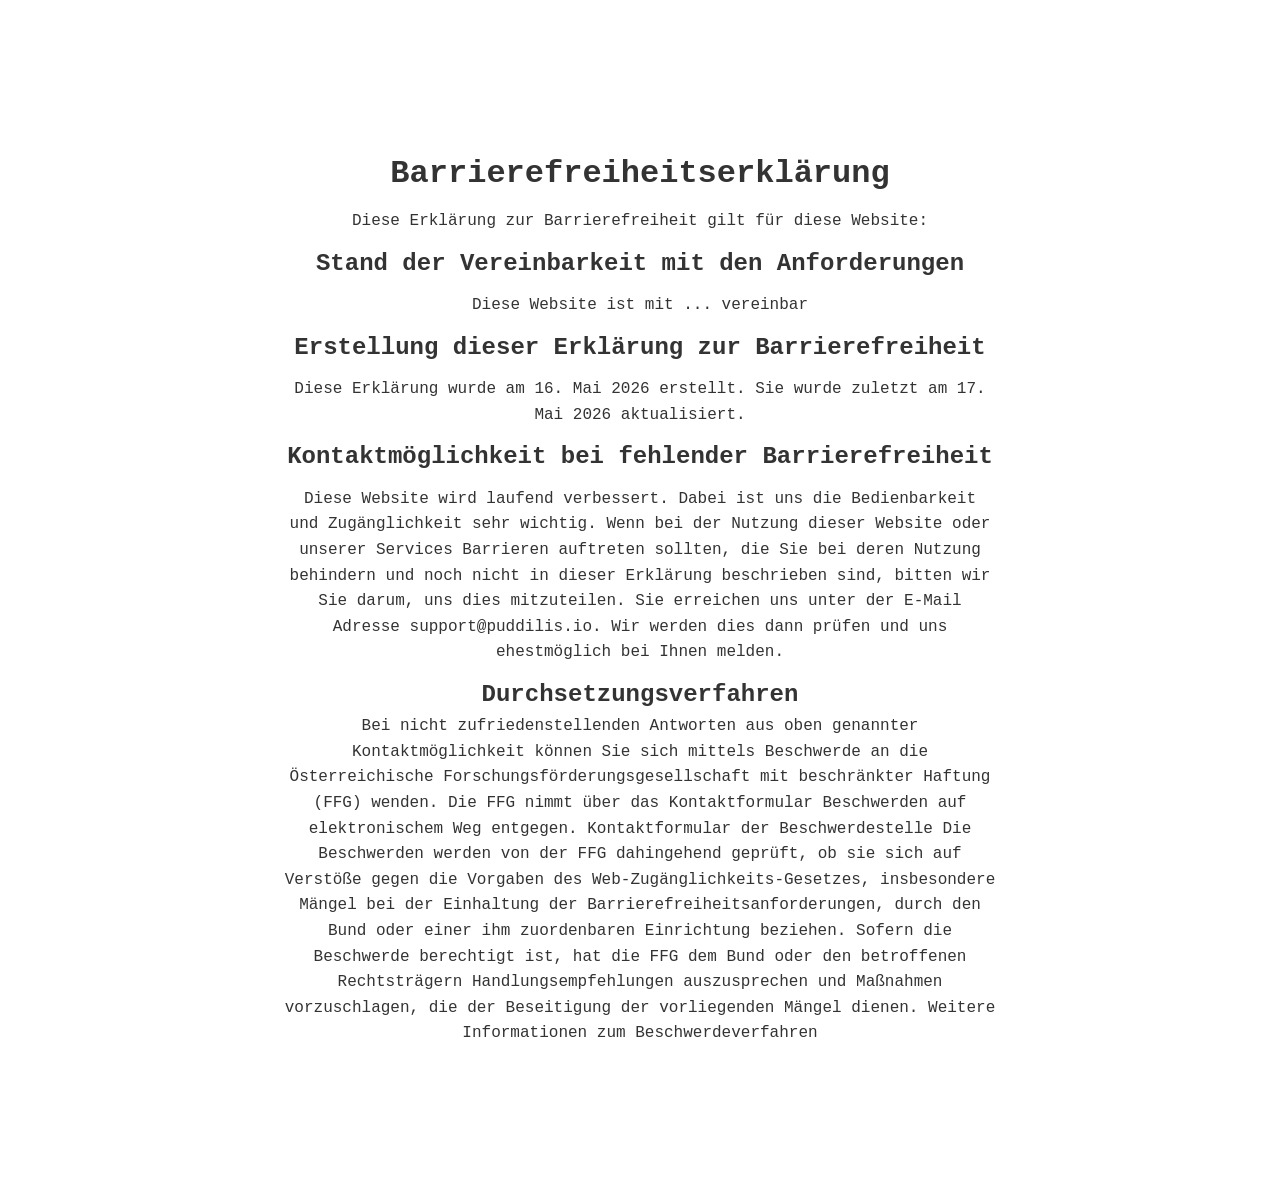
==== barrierefreiheitserklaerung.html @ 447d694d "Added files" ====
<!DOCTYPE html>
<html>
<head>
    <meta charset="UTF-8" />
    <title>Barrierefreiheitserklärung</title>
    <link rel="stylesheet" href="styles.css">
</head>

<div class="content">
<h1>Barrierefreiheitserklärung</h1>

<p>Diese Erklärung zur Barrierefreiheit gilt für diese Website: </p>

<h2>Stand der Vereinbarkeit mit den Anforderungen</h2>
<p>Diese Website ist mit ... vereinbar</p>


<h2>Erstellung dieser Erklärung zur Barrierefreiheit</h2>
<p>
    Diese Erklärung wurde am 16. Mai 2026 erstellt. 
    Sie wurde zuletzt am 17. Mai 2026 aktualisiert.
</p>

<h2>Kontaktmöglichkeit bei fehlender Barrierefreiheit</h2>
<p>
    Diese Website wird laufend verbessert.
    Dabei ist uns die Bedienbarkeit und Zugänglichkeit sehr wichtig. 
    Wenn bei der Nutzung dieser Website oder unserer Services
    Barrieren auftreten sollten, die Sie bei deren Nutzung behindern 
    und noch nicht in dieser Erklärung beschrieben sind, 
    bitten wir Sie darum, uns dies mitzuteilen. 
    Sie erreichen uns unter der E-Mail Adresse support@puddilis.io. 
    Wir werden dies dann prüfen und uns ehestmöglich bei Ihnen melden.
</p>

<h2>Durchsetzungsverfahren</h2>

Bei nicht zufriedenstellenden Antworten aus oben genannter Kontaktmöglichkeit 
können Sie sich mittels Beschwerde an die Österreichische Forschungsförderungsgesellschaft mit beschränkter Haftung (FFG) wenden. 
Die FFG nimmt über das Kontaktformular Beschwerden auf elektronischem Weg entgegen. 
Kontaktformular der Beschwerdestelle

Die Beschwerden werden von der FFG dahingehend geprüft, ob sie sich auf Verstöße gegen die Vorgaben des Web-Zugänglichkeits-Gesetzes, insbesondere Mängel bei der Einhaltung der Barrierefreiheitsanforderungen, durch den Bund oder einer ihm zuordenbaren Einrichtung beziehen.

Sofern die Beschwerde berechtigt ist, hat die FFG dem Bund oder den betroffenen Rechtsträgern Handlungsempfehlungen auszusprechen und Maßnahmen vorzuschlagen, die der Beseitigung der vorliegenden Mängel dienen. 
Weitere Informationen zum Beschwerdeverfahren



</body>
</html>
---- styles.css ----
/* Basis-Reset */

* {
  margin: 0;
  padding: 0;
  box-sizing: border-box;
}

body {
  font-family: 'Nimbus Mono PS', 'Courier New', monospace;  line-height: 1.6;
  background-image: url('pictures/marble.jpg');
  color: #333;
  text-align: center;
  margin: 10% 20%;

}

ul {
  text-align: left;
  padding: 10px;
}

header, footer {
  background-color: #333;
  color: white;
  padding: 10px 20px;
  text-align: center;
}

p {
  padding: 10px;
}

img {
  display: block;
  margin: auto;
  width: 25%;
}

.content {
  background-color: white;
  padding:20px;
}

hr {
  margin-bottom: 20px;
}

main {
  padding: 20px;
  background-color: white;
  border-radius: 4px;
  max-width: 800px;
  margin: 20px auto;
}

.footnote {
  float: footnote;
}

/* Table */

/* Three image containers (use 25% for four, and 50% for two, etc) */
.column {
  float: left;
  width: 33.33%;
  padding: 5px;
}

/* Clear floats after image containers */
.row::after {
  content: "";
  clear: both;
  display: table;
}
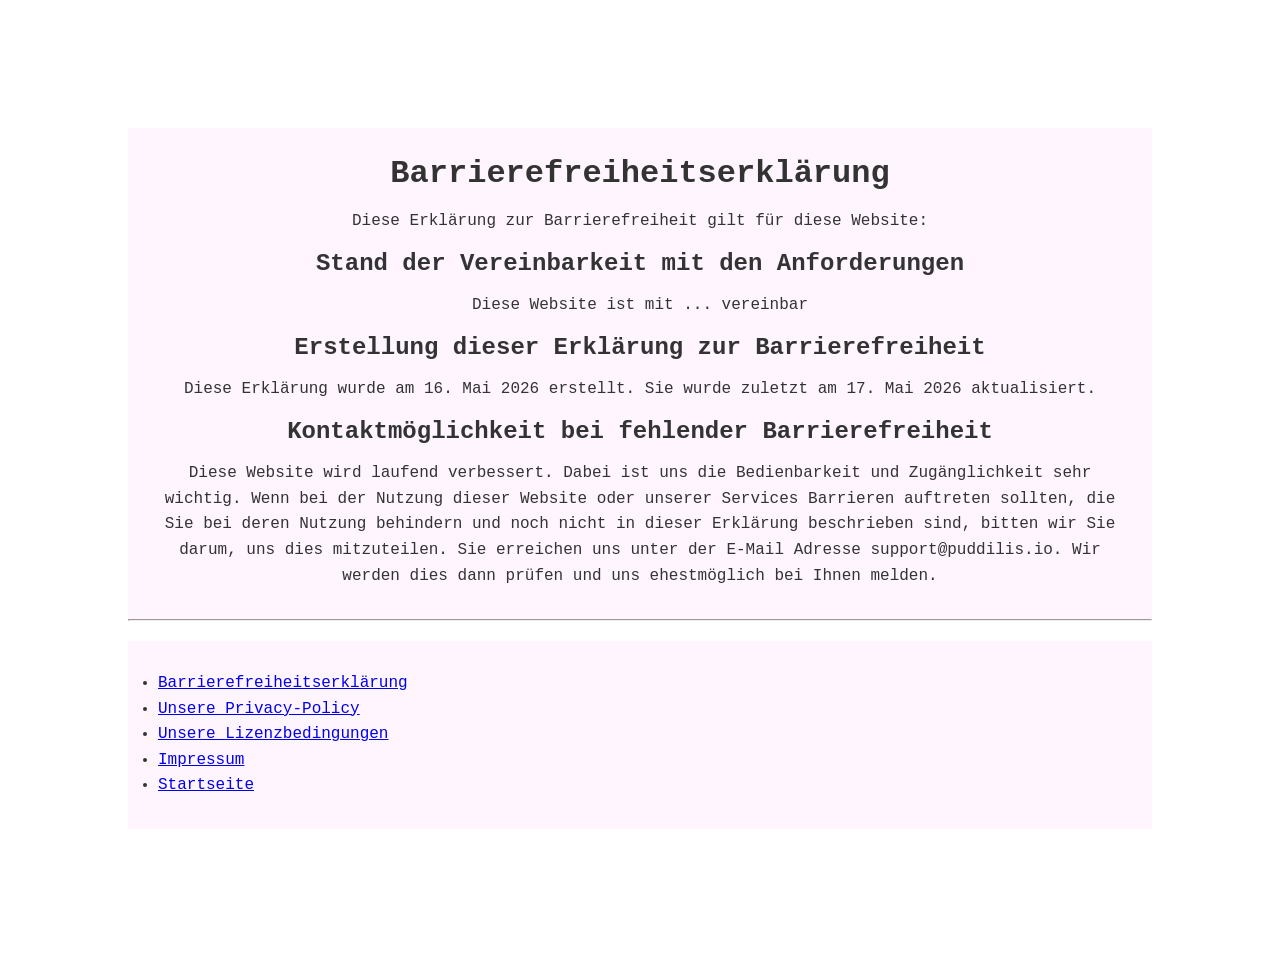
==== commit a55f7aa1: "Add files via upload" ====
--- a/barrierefreiheitserklaerung.html
+++ b/barrierefreiheitserklaerung.html
@@ -5,7 +5,7 @@
     <title>Barrierefreiheitserklärung</title>
     <link rel="stylesheet" href="styles.css">
 </head>
-
+<body>
 <div class="content">
 <h1>Barrierefreiheitserklärung</h1>
 
@@ -32,20 +32,17 @@
     Sie erreichen uns unter der E-Mail Adresse support@puddilis.io. 
     Wir werden dies dann prüfen und uns ehestmöglich bei Ihnen melden.
 </p>
+</div>
+    <hr>
+    <div class="bottom_nav">
+        <ul>
+            <li><a href="barrierefreiheitserklaerung.html">Barrierefreiheitserklärung</a></li>
+            <li><a href="datenschutz.html">Unsere Privacy-Policy</a></li>
+            <li><a href="lizenz.html">Unsere Lizenzbedingungen</a></li>
+            <li><a href="impressum.html">Impressum</a></li>
+            <li><a href="index.html">Startseite</a></li>
 
-<h2>Durchsetzungsverfahren</h2>
-
-Bei nicht zufriedenstellenden Antworten aus oben genannter Kontaktmöglichkeit 
-können Sie sich mittels Beschwerde an die Österreichische Forschungsförderungsgesellschaft mit beschränkter Haftung (FFG) wenden. 
-Die FFG nimmt über das Kontaktformular Beschwerden auf elektronischem Weg entgegen. 
-Kontaktformular der Beschwerdestelle
-
-Die Beschwerden werden von der FFG dahingehend geprüft, ob sie sich auf Verstöße gegen die Vorgaben des Web-Zugänglichkeits-Gesetzes, insbesondere Mängel bei der Einhaltung der Barrierefreiheitsanforderungen, durch den Bund oder einer ihm zuordenbaren Einrichtung beziehen.
-
-Sofern die Beschwerde berechtigt ist, hat die FFG dem Bund oder den betroffenen Rechtsträgern Handlungsempfehlungen auszusprechen und Maßnahmen vorzuschlagen, die der Beseitigung der vorliegenden Mängel dienen. 
-Weitere Informationen zum Beschwerdeverfahren
-
-
-
+        </ul>
+    </div>
 </body>
 </html>
--- a/styles.css
+++ b/styles.css
@@ -11,7 +11,7 @@
   background-image: url('pictures/marble.jpg');
   color: #333;
   text-align: center;
-  margin: 10% 20%;
+  margin: 10% 10% 10% 10%;
 
 }
 
@@ -22,7 +22,7 @@
 
 header, footer {
   background-color: #333;
-  color: white;
+  color: #fff5ff;
   padding: 10px 20px;
   text-align: center;
 }
@@ -38,7 +38,12 @@
 }
 
 .content {
-  background-color: white;
+  background-color: #fff5ff;
+  padding:20px;
+}
+
+.bottom_nav {
+  background-color: #fff5ff;
   padding:20px;
 }
 
@@ -48,7 +53,7 @@
 
 main {
   padding: 20px;
-  background-color: white;
+  background-color: #fff5ff;
   border-radius: 4px;
   max-width: 800px;
   margin: 20px auto;
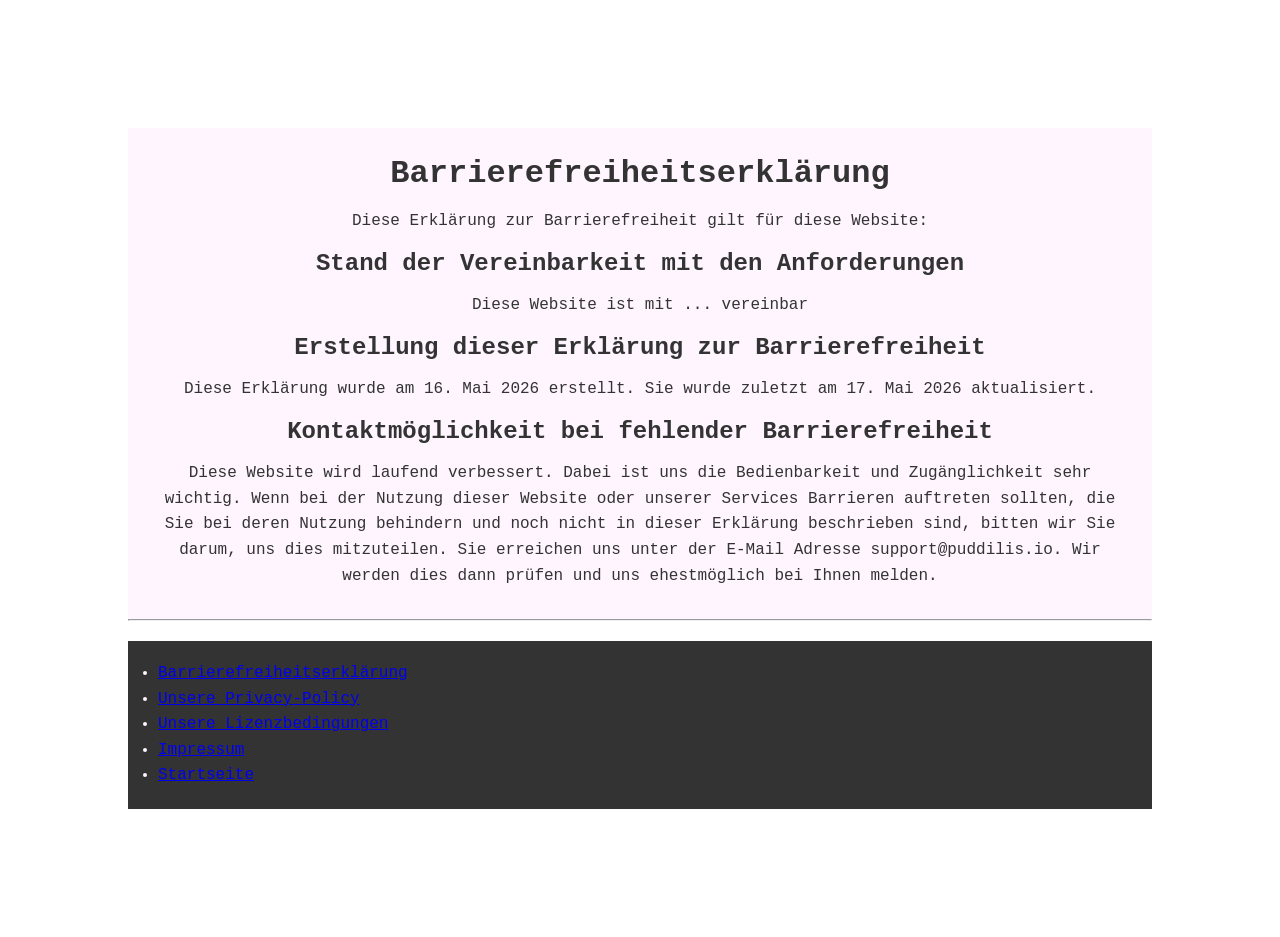
==== commit 6834d2d9: "Update barrierefreiheitserklaerung.html" ====
--- a/barrierefreiheitserklaerung.html
+++ b/barrierefreiheitserklaerung.html
@@ -1,5 +1,5 @@
 <!DOCTYPE html>
-<html>
+<html lang="de">
 <head>
     <meta charset="UTF-8" />
     <title>Barrierefreiheitserklärung</title>
@@ -34,15 +34,16 @@
 </p>
 </div>
     <hr>
-    <div class="bottom_nav">
-        <ul>
-            <li><a href="barrierefreiheitserklaerung.html">Barrierefreiheitserklärung</a></li>
-            <li><a href="datenschutz.html">Unsere Privacy-Policy</a></li>
-            <li><a href="lizenz.html">Unsere Lizenzbedingungen</a></li>
-            <li><a href="impressum.html">Impressum</a></li>
-            <li><a href="index.html">Startseite</a></li>
-
-        </ul>
-    </div>
+    <footer>
+        <nav aria-label="Footer navigation">
+            <ul>
+                <li><a href="barrierefreiheitserklaerung.html">Barrierefreiheitserklärung</a></li>
+                <li><a href="datenschutz.html">Unsere Privacy-Policy</a></li>
+                <li><a href="lizenz.html">Unsere Lizenzbedingungen</a></li>
+                <li><a href="impressum.html">Impressum</a></li>
+                <li><a href="index.html">Startseite</a></li>
+            </ul>
+        </nav>
+    </footer>
 </body>
-</html>+</html>
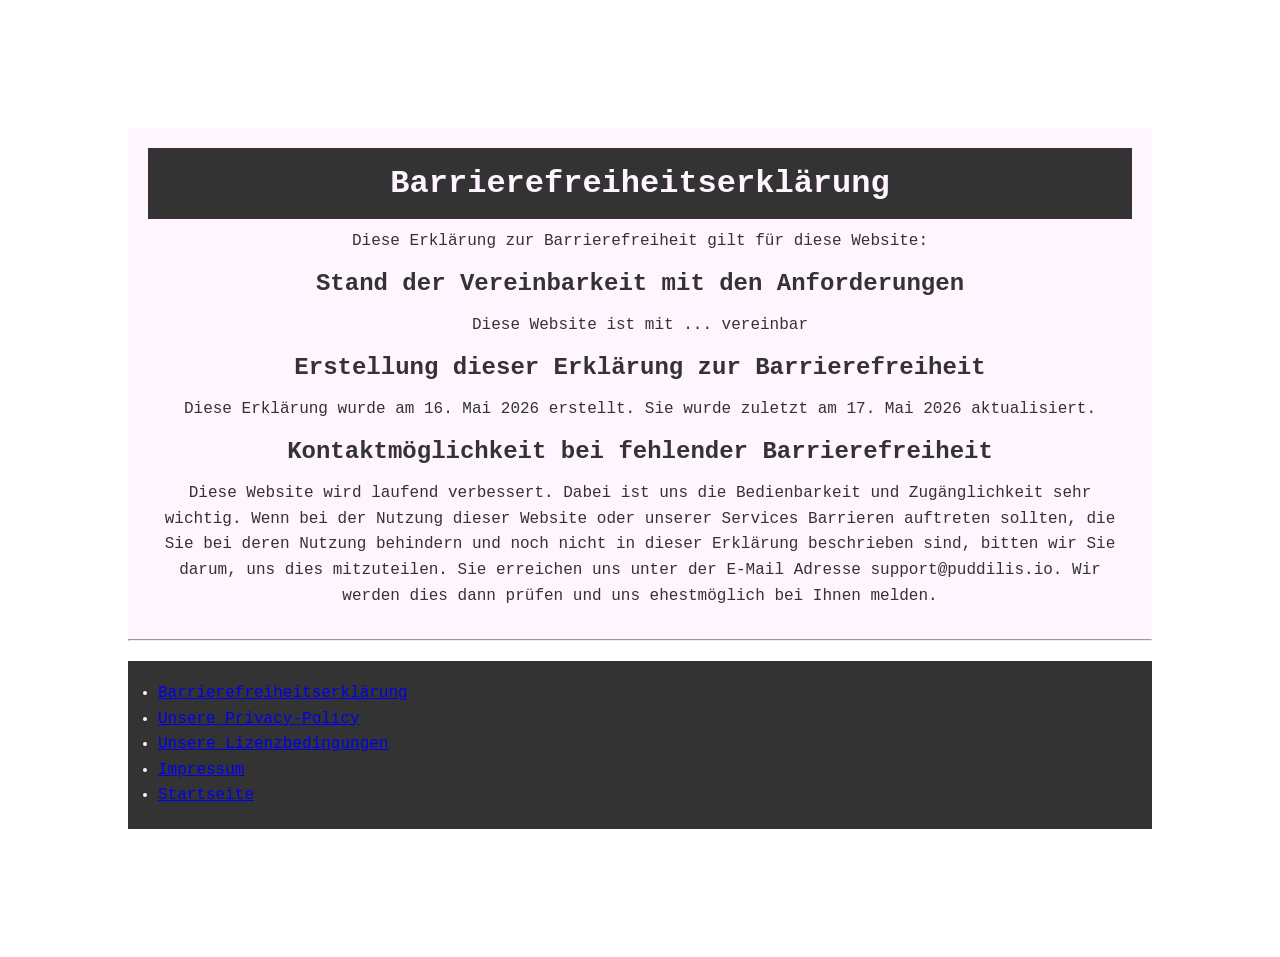
==== commit a32e61a1: "Update barrierefreiheitserklaerung.html" ====
--- a/barrierefreiheitserklaerung.html
+++ b/barrierefreiheitserklaerung.html
@@ -7,7 +7,8 @@
 </head>
 <body>
 <div class="content">
-<h1>Barrierefreiheitserklärung</h1>
+<header><h1>Barrierefreiheitserklärung</h1></header>
+
 
 <p>Diese Erklärung zur Barrierefreiheit gilt für diese Website: </p>
 
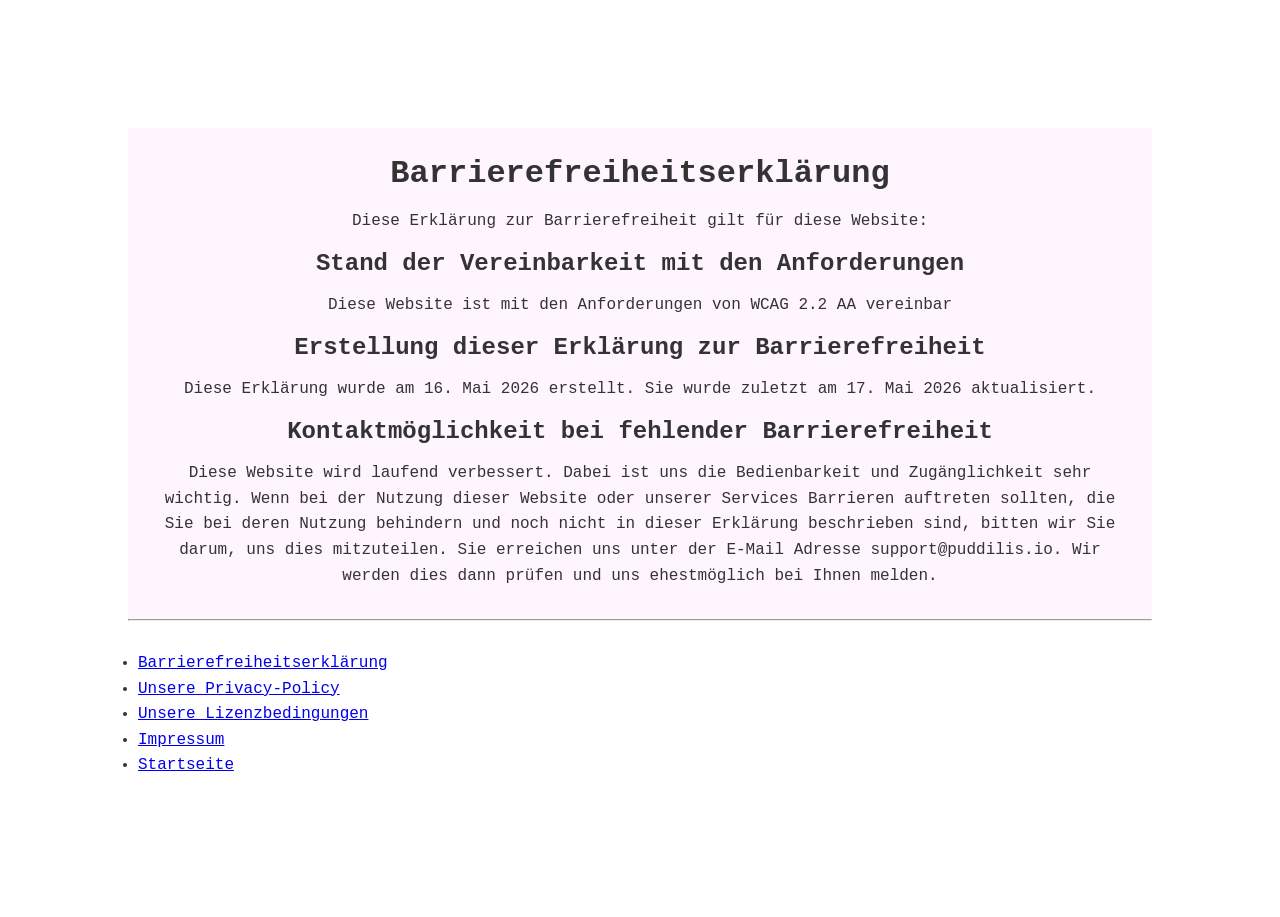
==== commit 7940464c: "Update barrierefreiheitserklaerung.html" ====
--- a/barrierefreiheitserklaerung.html
+++ b/barrierefreiheitserklaerung.html
@@ -13,7 +13,7 @@
 <p>Diese Erklärung zur Barrierefreiheit gilt für diese Website: </p>
 
 <h2>Stand der Vereinbarkeit mit den Anforderungen</h2>
-<p>Diese Website ist mit ... vereinbar</p>
+<p>Diese Website ist mit den Anforderungen von WCAG 2.2 AA vereinbar</p>
 
 
 <h2>Erstellung dieser Erklärung zur Barrierefreiheit</h2>
--- a/styles.css
+++ b/styles.css
@@ -20,13 +20,6 @@
   padding: 10px;
 }
 
-header, footer {
-  background-color: #333;
-  color: #fff5ff;
-  padding: 10px 20px;
-  text-align: center;
-}
-
 p {
   padding: 10px;
 }
@@ -38,11 +31,6 @@
 }
 
 .content {
-  background-color: #fff5ff;
-  padding:20px;
-}
-
-.bottom_nav {
   background-color: #fff5ff;
   padding:20px;
 }
@@ -59,12 +47,6 @@
   margin: 20px auto;
 }
 
-.footnote {
-  float: footnote;
-}
-
-/* Table */
-
 /* Three image containers (use 25% for four, and 50% for two, etc) */
 .column {
   float: left;
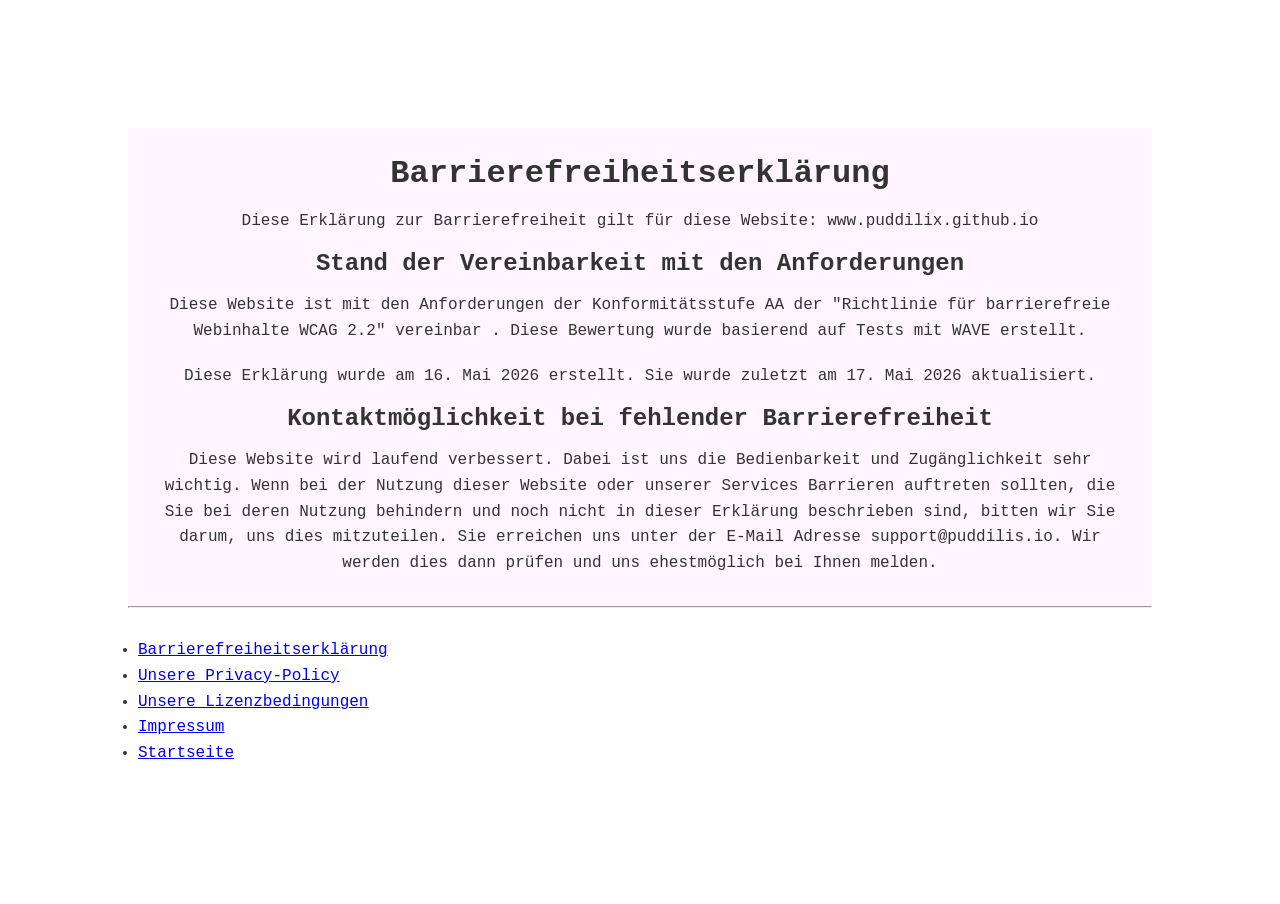
==== commit cea4ed93: "Update barrierefreiheitserklaerung.html" ====
--- a/barrierefreiheitserklaerung.html
+++ b/barrierefreiheitserklaerung.html
@@ -10,13 +10,12 @@
 <header><h1>Barrierefreiheitserklärung</h1></header>
 
 
-<p>Diese Erklärung zur Barrierefreiheit gilt für diese Website: </p>
+<p>Diese Erklärung zur Barrierefreiheit gilt für diese Website: www.puddilix.github.io</p>
 
 <h2>Stand der Vereinbarkeit mit den Anforderungen</h2>
-<p>Diese Website ist mit den Anforderungen von WCAG 2.2 AA vereinbar</p>
+<p>Diese Website ist mit den Anforderungen der Konformitätsstufe AA der "Richtlinie für barrierefreie Webinhalte WCAG 2.2" vereinbar
+    . Diese Bewertung wurde basierend auf Tests mit WAVE erstellt.</p>
 
-
-<h2>Erstellung dieser Erklärung zur Barrierefreiheit</h2>
 <p>
     Diese Erklärung wurde am 16. Mai 2026 erstellt. 
     Sie wurde zuletzt am 17. Mai 2026 aktualisiert.
